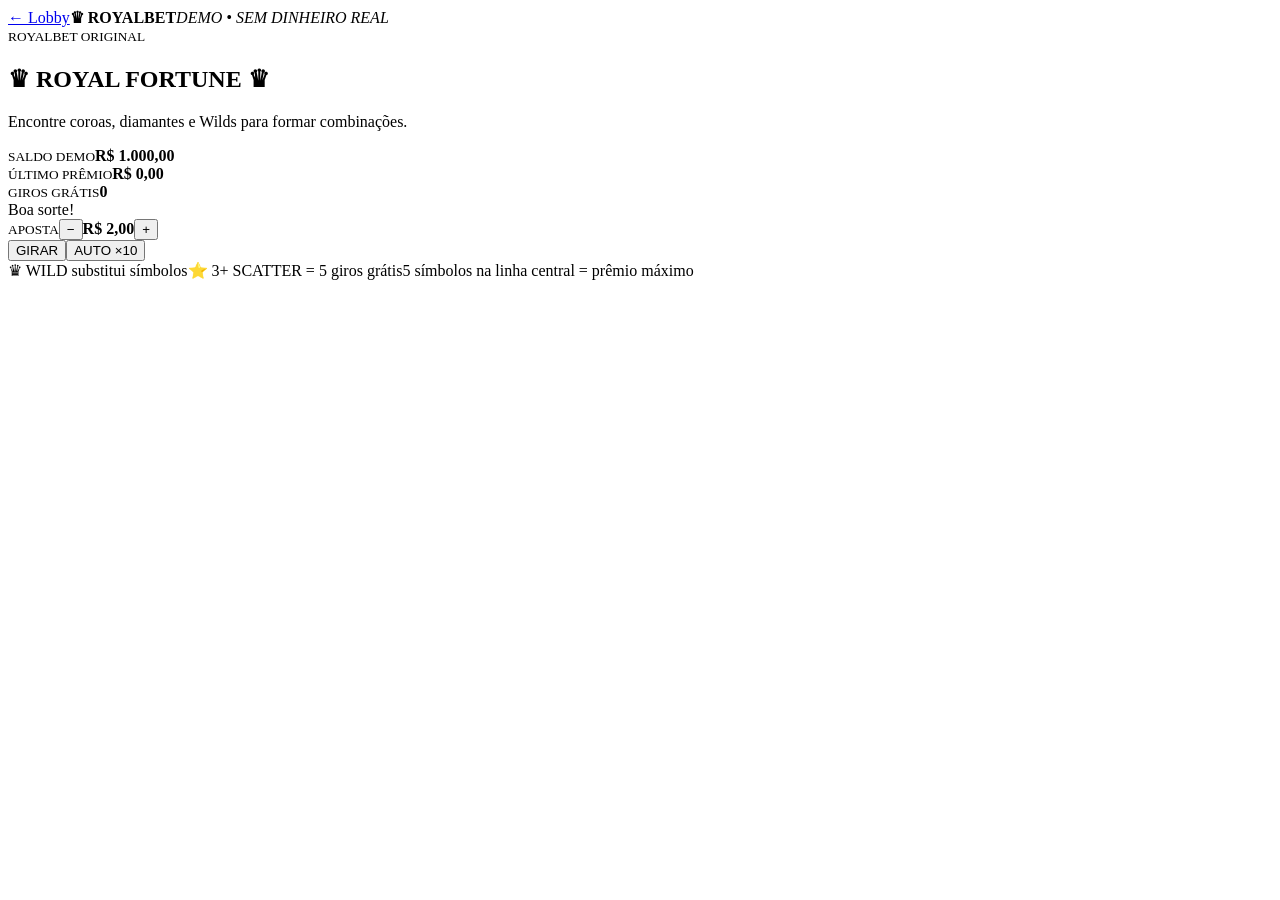
==== royal-fortune.html @ 3964441d "feat: add playable Royal Fortune demo" ====
<!doctype html><html lang="pt-BR"><head><meta charset="utf-8"><meta name="viewport" content="width=device-width,initial-scale=1"><title>Royal Fortune • RoyalBet Demo</title><link href="https://fonts.googleapis.com/css2?family=Inter:wght@500;700;800;900&display=swap" rel="stylesheet"><link rel="stylesheet" href="assets/css/royal-fortune.css"></head><body><header><a href="index.html">← Lobby</a><b>♛ ROYAL<span>BET</span></b><em>DEMO • SEM DINHEIRO REAL</em></header><main><section class="machine"><div class="title"><small>ROYALBET ORIGINAL</small><h1>♛ ROYAL FORTUNE ♛</h1><p>Encontre coroas, diamantes e Wilds para formar combinações.</p></div><div class="status"><div><small>SALDO DEMO</small><strong id="balance">R$ 1.000,00</strong></div><div><small>ÚLTIMO PRÊMIO</small><strong id="lastWin">R$ 0,00</strong></div><div><small>GIROS GRÁTIS</small><strong id="freeSpins">0</strong></div></div><div class="reels" id="reels"></div><div class="message" id="message">Boa sorte!</div><div class="controls"><div class="bet"><small>APOSTA</small><button id="minus">−</button><strong id="bet">R$ 2,00</strong><button id="plus">+</button></div><button class="spin" id="spin">GIRAR</button><button class="auto" id="auto">AUTO ×10</button></div><div class="pay"><span>♛ WILD substitui símbolos</span><span>⭐ 3+ SCATTER = 5 giros grátis</span><span>5 símbolos na linha central = prêmio máximo</span></div></section></main><script src="assets/js/royal-fortune.js"></script></body></html>
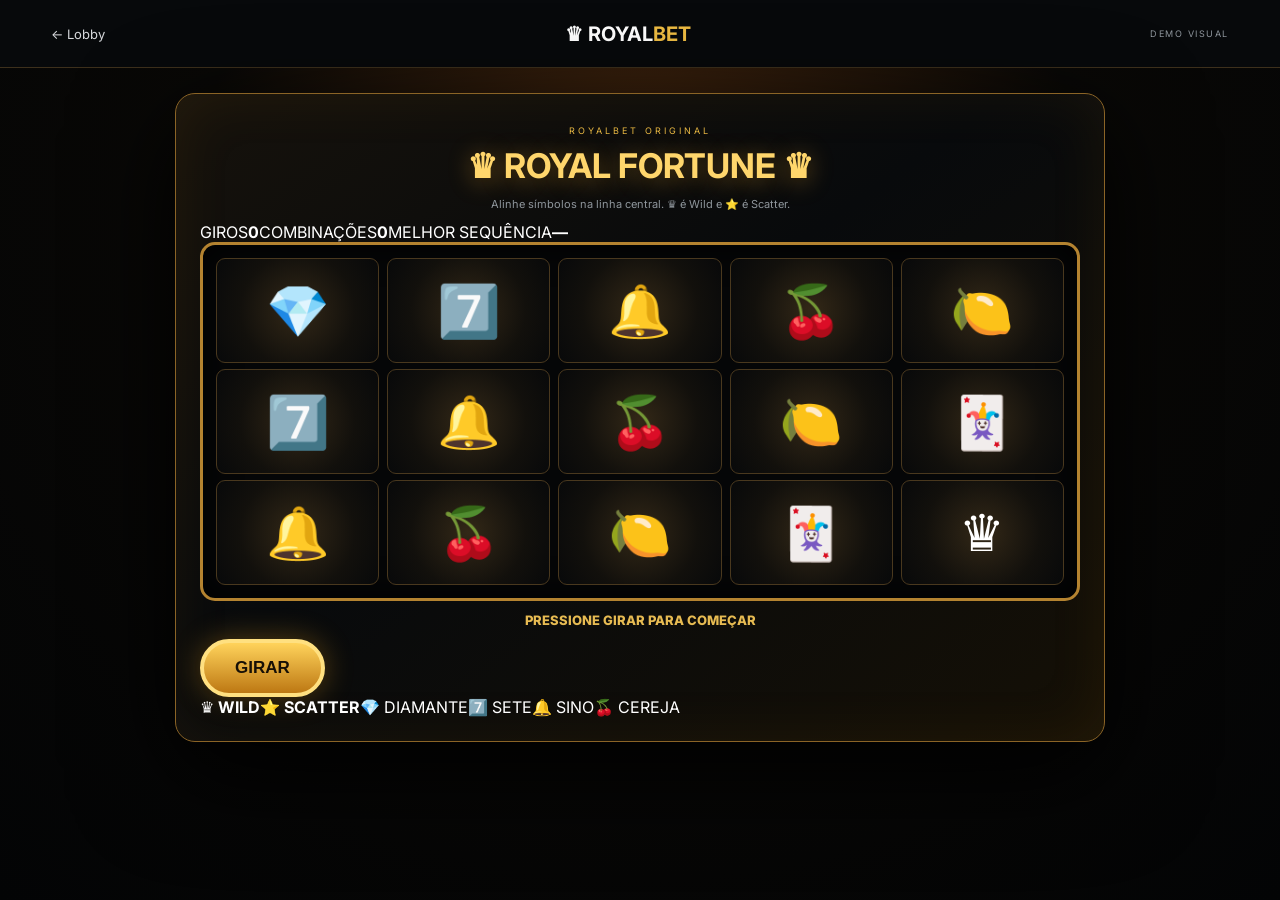
==== commit 6c2091f1: "fix: rebuild Royal Fortune visual demo v3" ====
--- a/royal-fortune.html
+++ b/royal-fortune.html
@@ -1 +1 @@
-<!doctype html><html lang="pt-BR"><head><meta charset="utf-8"><meta name="viewport" content="width=device-width,initial-scale=1"><title>Royal Fortune • RoyalBet Demo</title><link href="https://fonts.googleapis.com/css2?family=Inter:wght@500;700;800;900&display=swap" rel="stylesheet"><link rel="stylesheet" href="assets/css/royal-fortune.css"></head><body><header><a href="index.html">← Lobby</a><b>♛ ROYAL<span>BET</span></b><em>DEMO • SEM DINHEIRO REAL</em></header><main><section class="machine"><div class="title"><small>ROYALBET ORIGINAL</small><h1>♛ ROYAL FORTUNE ♛</h1><p>Encontre coroas, diamantes e Wilds para formar combinações.</p></div><div class="status"><div><small>SALDO DEMO</small><strong id="balance">R$ 1.000,00</strong></div><div><small>ÚLTIMO PRÊMIO</small><strong id="lastWin">R$ 0,00</strong></div><div><small>GIROS GRÁTIS</small><strong id="freeSpins">0</strong></div></div><div class="reels" id="reels"></div><div class="message" id="message">Boa sorte!</div><div class="controls"><div class="bet"><small>APOSTA</small><button id="minus">−</button><strong id="bet">R$ 2,00</strong><button id="plus">+</button></div><button class="spin" id="spin">GIRAR</button><button class="auto" id="auto">AUTO ×10</button></div><div class="pay"><span>♛ WILD substitui símbolos</span><span>⭐ 3+ SCATTER = 5 giros grátis</span><span>5 símbolos na linha central = prêmio máximo</span></div></section></main><script src="assets/js/royal-fortune.js"></script></body></html>+<!doctype html><html lang="pt-BR"><head><meta charset="utf-8"><meta name="viewport" content="width=device-width,initial-scale=1"><meta name="theme-color" content="#050505"><title>Royal Fortune • RoyalBet Demo</title><link href="https://fonts.googleapis.com/css2?family=Inter:wght@500;700;800;900&display=swap" rel="stylesheet"><link rel="stylesheet" href="assets/css/royal-fortune.css?v=3"></head><body><header><a href="index.html">← Lobby</a><b>♛ ROYAL<span>BET</span></b><em>DEMO VISUAL</em></header><main><section class="machine"><div class="title"><small>ROYALBET ORIGINAL</small><h1>♛ ROYAL FORTUNE ♛</h1><p>Alinhe símbolos na linha central. ♛ é Wild e ⭐ é Scatter.</p></div><div class="score"><span>GIROS<b id="spins">0</b></span><span>COMBINAÇÕES<b id="wins">0</b></span><span>MELHOR SEQUÊNCIA<b id="best">—</b></span></div><div class="cabinet"><div class="lights"></div><div class="reels" id="reels" aria-label="Cinco rolos com três símbolos cada"></div><div class="payline"></div></div><div class="message" id="message">PRESSIONE GIRAR PARA COMEÇAR</div><button class="spin" id="spin">GIRAR</button><div class="legend"><span>♛ <b>WILD</b></span><span>⭐ <b>SCATTER</b></span><span>💎 DIAMANTE</span><span>7️⃣ SETE</span><span>🔔 SINO</span><span>🍒 CEREJA</span></div></section></main><script src="assets/js/royal-fortune.js?v=3"></script></body></html>
--- a/assets/css/royal-fortune.css
+++ b/assets/css/royal-fortune.css
@@ -0,0 +1 @@
+*{box-sizing:border-box}body{margin:0;min-height:100vh;background:radial-gradient(circle at 50% 20%,#43250d,#090806 45%,#030405);color:#fff;font-family:Inter,sans-serif}header{height:68px;display:flex;align-items:center;padding:0 4vw;background:#07090b;border-bottom:1px solid #3d301c;gap:25px}header a{color:#d6d8db;text-decoration:none;font-size:13px}header b{margin:auto;font-size:20px}header b span{color:#eebc43}header em{font-style:normal;color:#8f969d;font-size:9px;letter-spacing:1.5px}main{display:grid;place-items:center;padding:25px}.machine{width:min(930px,100%);border:1px solid #8b6426;border-radius:20px;padding:24px;background:linear-gradient(145deg,#16120c,#080a0c 45%,#151006);box-shadow:0 30px 100px #000,inset 0 0 60px #bd7b1617}.title{text-align:center}.title small{color:#e9b843;letter-spacing:3px;font-size:9px}.title h1{font-size:34px;margin:7px 0;color:#ffd66c;text-shadow:0 3px 25px #f4a92866}.title p{font-size:11px;color:#8f969c}.status{display:grid;grid-template-columns:repeat(3,1fr);gap:10px;margin:20px 0}.status div{background:#0d1013;border:1px solid #292b2c;border-radius:9px;padding:11px 15px;text-align:center}.status small{display:block;color:#777f86;font-size:8px;margin-bottom:5px}.status strong{color:#f2c65a}.reels{display:grid;grid-template-columns:repeat(5,1fr);gap:8px;padding:13px;background:#050607;border:3px solid #b48330;border-radius:15px;box-shadow:inset 0 0 35px #000}.reel{display:grid;grid-template-rows:repeat(3,1fr);gap:6px}.cell{height:105px;display:grid;place-items:center;border-radius:9px;background:radial-gradient(circle,#332817,#12100c 60%,#08090a);border:1px solid #49381e;font-size:51px;transition:.15s}.cell.win{outline:3px solid #ffd459;background:#5b3b0d;animation:pulse .55s infinite alternate}.reels.spinning .cell{filter:blur(3px);transform:scale(.94)}@keyframes pulse{to{box-shadow:0 0 25px #ffc13c;transform:scale(1.04)}}.message{text-align:center;min-height:37px;padding:11px;color:#e7bb52;font-size:13px;font-weight:800}.controls{display:flex;justify-content:center;align-items:center;gap:18px}.bet{display:flex;align-items:center;gap:8px;background:#101316;padding:7px 10px;border-radius:10px;border:1px solid #292f33}.bet small{font-size:8px;color:#8b9399}.bet button,.auto{border:1px solid #444;background:#1c2125;color:white;border-radius:7px;height:36px;min-width:36px}.bet strong{min-width:75px;text-align:center}.spin{width:125px;height:58px;border-radius:50px;border:4px solid #ffe080;background:linear-gradient(#ffd35b,#bd7813);font-weight:900;font-size:17px;color:#171006;box-shadow:0 0 30px #f3a81b55;cursor:pointer}.spin:disabled{opacity:.5}.auto{padding:0 15px;cursor:pointer}.pay{display:flex;justify-content:center;gap:30px;margin-top:20px;padding-top:15px;border-top:1px solid #29261f;color:#8d9499;font-size:9px}@media(max-width:650px){header em{display:none}.machine{padding:12px}.title h1{font-size:25px}.cell{height:76px;font-size:35px}.status strong{font-size:12px}.controls{flex-wrap:wrap}.pay{gap:10px;flex-direction:column;text-align:center}.spin{order:-1;width:100%}.reels{gap:4px;padding:7px}}
